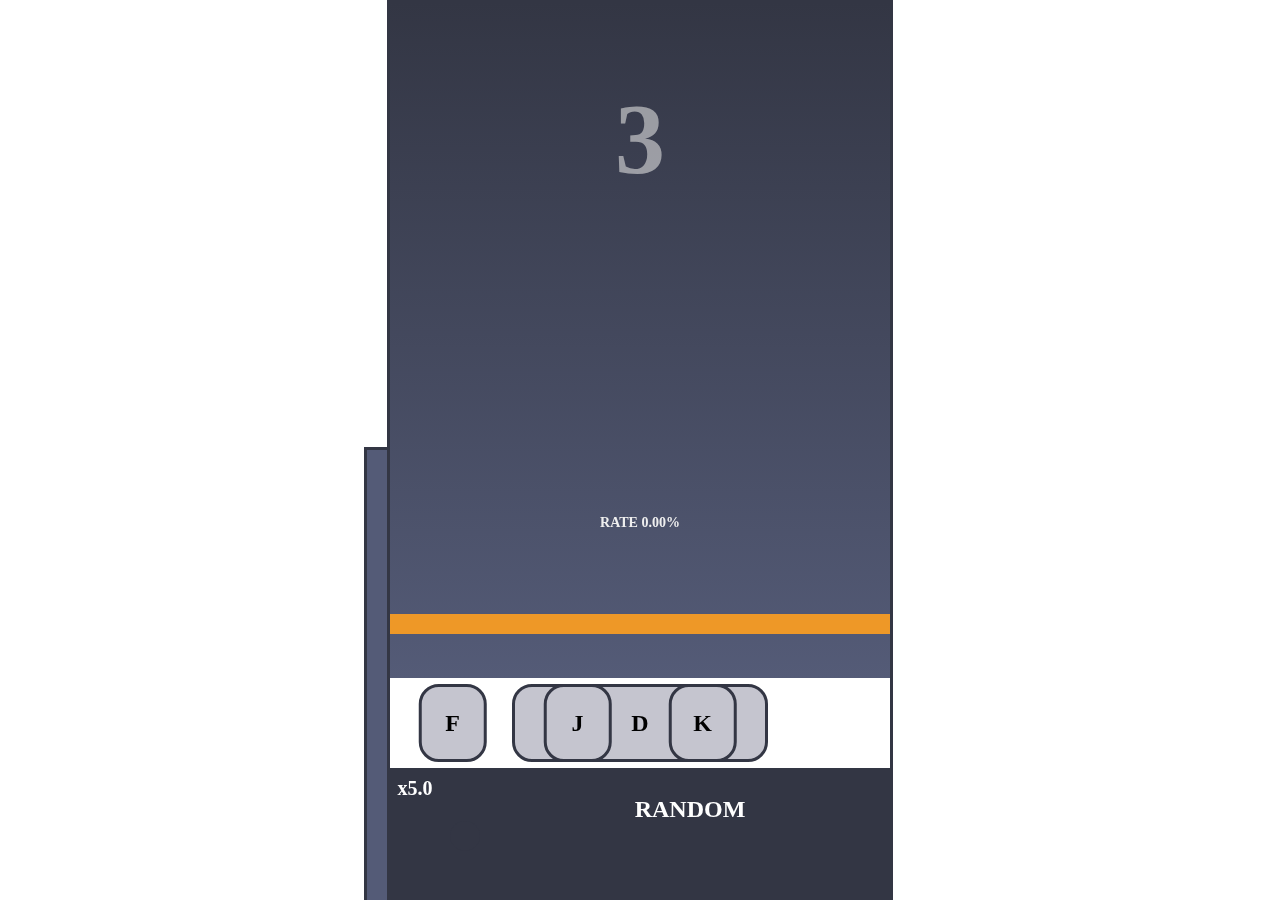
==== index.html @ 3076a6bd "add" ====
<!DOCTYPE html>
<html lang="kr">

<head>
    <meta charset="UTF-8">
    <title>Rhythm </title>
    <link rel="stylesheet" href="rhythm.css">
</head>

<body>
    <div id="testPage"></div>
    <div id="container">
        <div id="mainContainer">
            <div class="mainLine" id="11">
                <div class="hitLight" id="hL1"></div>
            </div>
            <div class="mainLine" id="12">
                <div class="hitLight" id="hL2"></div>
            </div>
            <div class="mainLine" id="13">
                <div class="hitLight" id="hL3"></div>
            </div>
            <div class="mainLine" id="14">
                <div class="hitLight" id="hL4"></div>
            </div>
            <div id="mainCounter" style="white-space: nowrap"></div>
            <div id="mainComboNumber"> </div>
            <div id="mainComboText"> </div>
            <div id="mainFooter"> </div>
            <div id="mainFooterRate">RATE 0.00%</div>
            <div id="mainFooterText"> </div>
            <div id="mainFooterTextDetail"> </div>
            <div id="mainEnding"> </div>
        </div>
        <div id="footerContainer">
            <div class="footerline">
                <div class="footerBtn" id="f1">
                    <div class="footerBtnText">D</div>
                </div>
            </div>
            <div class="footerLine">
                <div class="footerBtn" id="f2">
                    <div class="footerBtnText">F</div>
                </div>
            </div>
            <div class="footerLine">
                <div class="footerBtn" id="f3">
                    <div class="footerBtnText">J</div>
                </div>
            </div>
            <div class="footerLine">
                <div class="footerBtn" id="f4">
                    <div class="footerBtnText">K</div>
                </div>
            </div>
        </div>
        <div id="songContainer">
            <div id="songCD"> </div>
            <div id="songCDHole"> </div>
            <div id="songTitle">RANDOM </div>
            <div id="songScore"> </div>
            <div id="noteSpeed"> </div>
        </div>
        <div id="HPContainer">
            <div id="myHP"> </div>
        </div>
    </div>
    <div id="escContainer">
        <div id="escBtnBox">
            <div class="escBtn escBtnSelect" id="escConnectBtn">이어하기</div>
            <div class="escBtn" id="escReplayBtn">재시작</div>
            <div class="escBtn" id="escSettingBtn">환경설정</div>
            <div class="escBtn" id="escLobbyBtn">메인화면으로</div>
        </div>
    </div>
    <div id="overContainer">
        <div id="gameOver">GAME OVER</div>
        <div id="gameOverReplay">다시하기</div>
    </div>
</body>

</html>
<script src="rhythm.js"> </script>
---- rhythm.css ----
root {
    --degCD: 0;
    --myHPpercent: 100;

    font-family: '강한공군체';

}

#container {
    position: fixed;
    top: 0;
    left: 50%;
    transform: translate(-50%, 0);
    border: 3px solid rgb(51, 54, 68);
    width: 30%;
    min-width: 500px;
    height: 100%;
    user-select: none;

}

@keyframes stageClearAnimation {
    25% {
        transform: translate(calc(-50% + 10px), O);
    }

    50% {
        transform: translate(calc(-50% - 5px), O);
    }

    75% {
        transform: translate(calc(-50% + 5px), O);
    }

    100% {
        transform: translate(calc(-50% - 10px), 0);
    }
}

#mainContainer {
    position: relative;
    background: linear-gradient(to bottom, rgb(51, 54, 68), rgb(84, 91, 119));
    width: 100%;
    height: 75%;
}

.mainLine {
    position: relative;
    width: 25%;
    height: 100%;
    float: left;
}

.hitLight {
    z-index: 4;
    position: absolute;
    top: 92%;
    left: 50%;
    transform: translate(-50%, -50%);
    border-radius: 50%;
    border: solid Tpx rgb(236, 233, 220);
    box-shadow: 0 0 10px rgh(236, 233, 220),
        0 0 25px rgb(236, 233, 220),
        0 0 50px rgb(236, 233, 220);
    width: 50px;
    height: 50px;
    opacity: 0;
    transition: width 0.1s, height 0.1s;
}

.note {
    z-index: 2;
    position: absolute;
    transform: translate(0, -50%);
    border-radius: 10px;
    width: 100%;
    height: 20px;
    text-align: center;
}

.longnote {
    z-index: 1.9;
    position: absolute;
    transform: translate(0, -50%);
    width: 100%;
    text-align: center;
    vertical-align: middle;

}

.start {
    transform: translate(0, calc(-100% + 10px));
    border-radius: 10px;
}

.end {
    transform: translate(0, -10px);
    border-radius: 10px;
}

.whiteNote {
    background: linear-gradient(to bottom, rgh(255, 255, 255), rgb(189, 189, 189));
}

.whiteLongNote {
    background: rgb(255, 255, 255, 1);
}

.blueNote {
    background: linear-gradient(to bottom, rgb(172, 255, 237), rgb(27, 164, 255));

}

.blueLongNote {
    background: rgba(72, 182, 255, 1);
}

#mainCounter {
    z-index: 4;
    position: absolute;
    top: 20%;
    left: 50%;
    transform: translate(-50%, -50%);
    color: rgba(221, 221, 221, 0.6);
    font-size: 100px;
    font-weight: 700;
    text-align: center;
}

#mainFooter {
    position: absolute;
    top: 92%;
    transform: translate(0, -50%);
    background: rgb(238, 152, 39);
    width: 100%;
    height: 20px;
}

#mainFooterRate {
    z-index: 4;
    position: absolute;
    top: 77%;
    left: 50%;
    transform: translate(-50%, -50%);
    color: rgb(238, 238, 238);
    font-size: 14px;
    font-weight: 700;
}

#mainFooterText {
    z-index: 4;
    position: absolute;
    top: 82%;
    left: 50%;
    transform: translate(-50%, -50%);
    color: rgb(158, 158, 158);
    font-size: 42px;
    font-weight: 700;
}

#mainFooterTextDetail {
    z-index: 4;
    position: absolute;
    top: 82%;
    left: 65%;
    transform: translate(-50%, -50%);
    color: rgb(140, 161, 255);
    font-size: 18px;

}

@keyframes entryFooterText {
    0% {
        font-size: 36px;
    }

    100% {
        font-size: 42px;
    }

}

#mainComboNumber {
    z-index: 4;
    position: absolute;
    top: 20%;
    left: 50%;
    transform: translate(-50%, -50%);
    color: rgba(221, 221, 221, 0.6);
    font-size: 80px;
    font-weight: 700;
    text-align: center;

}

@keyframes entryCombo {
    0% {
        transform: translate(-50%, -30%);
    }

    100% {
        transform: translate(-50%, -50%);
    }

}

#mainComboText {
    position: absolute;
    top: 30%;
    left: 50%;
    transform: translate(-50%, -50%);
    color: rgba(221, 221, 221, 0.6);
    font-size: 24px;
    font-weight: 700;
    text-align: center;
}

#mainEnding {
    position: absolute;
    top: 20%;
    left: 50%;
    transform: translate(-50%, -50%);
    color: rgb(255, 255, 255);
    font-size: 70px;
    font-weight: 700;
    font-style: italic;
    text-align: center;
    opacity: 0;
}

@keyframes entryEnding {
    0% {
        font-size: 100px;
    }

    100% {
        font-size: 70px;
    }
}

#mainContainer:after {
    clear: both;
}

#footerContainer {
    z-index: 3;
    position: relative;
    background: rgh(236, 236, 236);
    width: 100%;
    height: 10%;
}

.footerLine {
    position: relative;
    width: 25%;
    height: 100%;
    float: left;
}

.footerBtn {
    position: absolute;
    top: 50%;
    left: 50%;
    transform: translate(-50%, -50%);
    border: solid 3px rgb(51, 54, 68);
    border-radius: 20px;
    background: rgb(197, 197, 207);
    width: 50%;
    height: 80%;
    transition: all 0.1s;
}

.footerBtnText {
    position: absolute;
    top: 50%;
    left: 50%;
    transform: translate(-50%, -50%);
    color: rgh(51, 54, 68);
    font-size: 24px;
    font-weight: 700;
}

.footerBtn:active {
    border-top: solid 7px rgb(51, 54, 68);
    background: rgb(238, 152, 39);
}

#songContainer {
    z-index: 3;
    position: relative;
    background: rgb(51, 54, 68);
    width: 100%;
    height: 15%;
}

#songCD {
    position: absolute;
    top: 50%;
    left: 15%;
    transform: translate(-50%, -50%);
    border-radius: 50%;
    background: linear-gradient(calc(var(--degCD) * 1deg), rgb(177, 176, 176) 30%, rgb(255, 255, 255), rgb(190, 190, 190) 70%);
    width: 100px;
    height: 100px;
}

#songCDHole {
    position: absolute;
    top: 50%;
    left: 15%;
    transform: translate(-50%, -50%);
    border-radius: 50%;
    background: rgb(51, 54, 68);
    width: 30px;
    height: 30px;
}

#songTitle {
    position: absolute;
    top: 30%;
    left: 60%;
    transform: translate(-50%, -50%);
    color: white;
    font-size: 24px;
    font-weight: 700;
}

#noteSpeed {
    position: absolute;
    top: 15%;
    left: 5%;
    transform: translate(-50%, -50%);
    color: white;
    font-size: 20px;
    font-weight: 700;

}

#HPContainer {
    position: absolute;
    bottom: 0;
    transform: translate(-100%, 0);
    border: solid 3px rgb(51, 54, 68);
    background: rgb(84, 91, 119);
    width: 20px;
    height: 50%;
}

#myHP {
    position: absolute;
    bottom: 0;
    background: rgh(255, 255, 255);
    width: 100%;
    height: calc(var(--myHPpercent) * 1%);
}

#escContainer {
    z-index: 5;
    position: fixed;
    top: 0;
    left: O;
    background: rgb(0, 0, 0, 0.5);
    width: 100%;
    height: 100%;
    user-select: none;
    pointer-events: none;
    opacity: 0;
}

#escBtnBox {
    position: absolute;
    top: 50%;
    left: 50%;
    transform: translate(-50%, -50%);

}

.escBtn {
    position: relative;
    left: 50%;
    transform: translate(-50%, 0);
    border-radius: 15px;
    background: rgb(84, 91, 119);
    width: 200px;
    color: white;
    padding: 15px;
    margin: 15px 0;
    font-size: 24px;
    font-weight: 700;
    text-align: center;
    white-space: nowrap;
    cursor: pointer;

}

.escBtnSelect {
    background: rgb(178, 182, 196);
    color: rgb(51, 54, 68);
}

#overContainer {
    z-index: 5;
    position: fixed;
    top: 0;
    left: 0;
    background: rgb(0, 0, 0);
    width: 100%;
    height: 100%;
    user-select: none;
    pointer-events: none;
    opacity: 0;

}

#gameOver {
    position: absolute;
    top: 40%;
    left: 50%;
    transform: translate(-50%, -50%);
    color: white;
    font-size: 80px;
    font-weight: 700;
    white-space: nowrap;
}

#gameOverReplay {
    position: absolute;
    top: 60%;
    left: 50%;
    transform: translate(-50%, -50%);
    border-radius: 15px;
    background: rgb(84, 91, 119);
    color: white;
    padding: 15px;
    font-size: 24px;
    font-weight: 700;
    white-space: nowrap;
    cursor: pointer;
    opacity: 0;
}
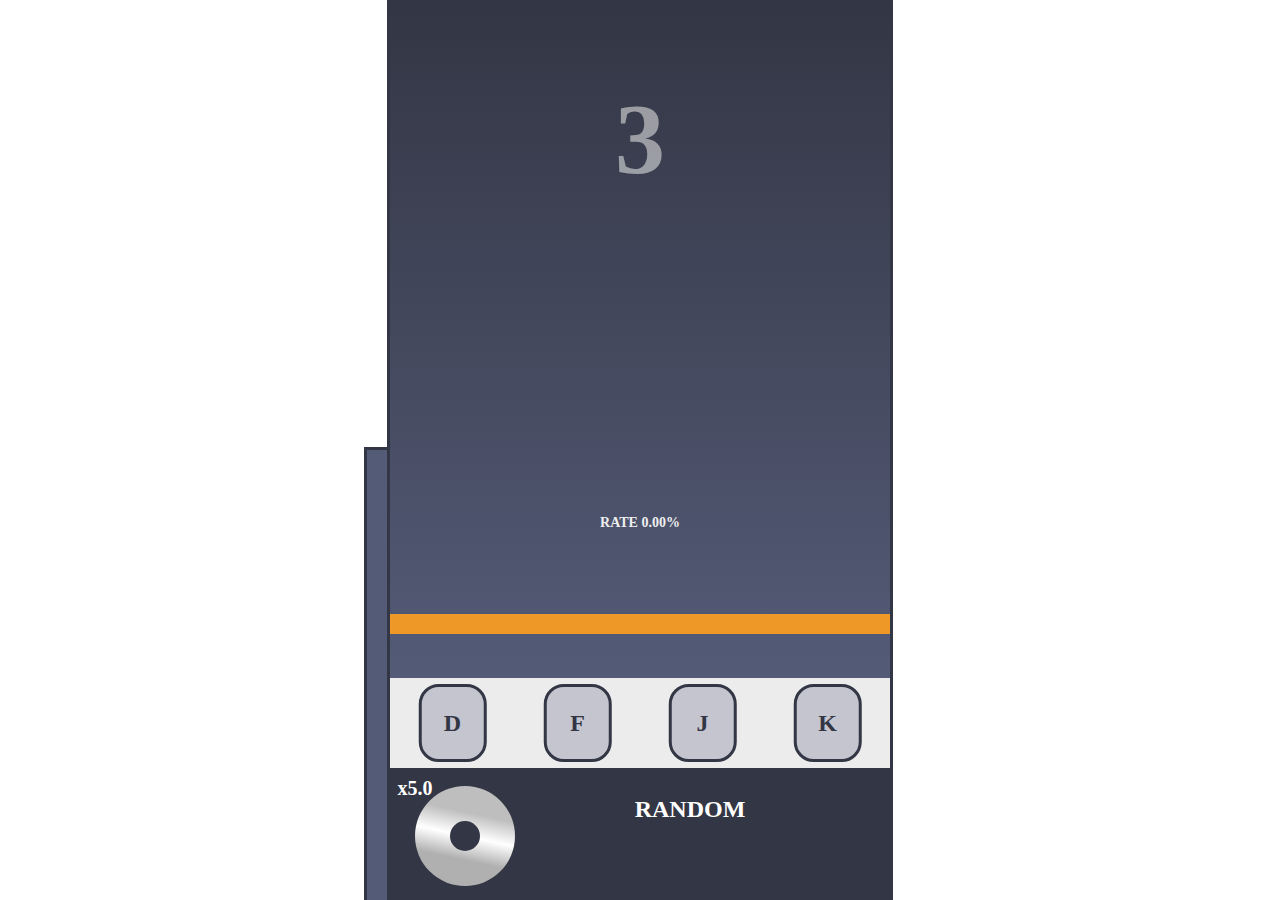
==== commit 9b88f8fb: "오타 수정" ====
--- a/index.html
+++ b/index.html
@@ -3,7 +3,7 @@
 
 <head>
     <meta charset="UTF-8">
-    <title>Rhythm </title>
+    <title>Rhythm</title>
     <link rel="stylesheet" href="rhythm.css">
 </head>
 
@@ -11,16 +11,16 @@
     <div id="testPage"></div>
     <div id="container">
         <div id="mainContainer">
-            <div class="mainLine" id="11">
+            <div class="mainLine" id="l1">
                 <div class="hitLight" id="hL1"></div>
             </div>
-            <div class="mainLine" id="12">
+            <div class="mainLine" id="l2">
                 <div class="hitLight" id="hL2"></div>
             </div>
-            <div class="mainLine" id="13">
+            <div class="mainLine" id="l3">
                 <div class="hitLight" id="hL3"></div>
             </div>
-            <div class="mainLine" id="14">
+            <div class="mainLine" id="l4">
                 <div class="hitLight" id="hL4"></div>
             </div>
             <div id="mainCounter" style="white-space: nowrap"></div>
@@ -33,7 +33,7 @@
             <div id="mainEnding"> </div>
         </div>
         <div id="footerContainer">
-            <div class="footerline">
+            <div class="footerLine">
                 <div class="footerBtn" id="f1">
                     <div class="footerBtnText">D</div>
                 </div>
--- a/rhythm.css
+++ b/rhythm.css
@@ -21,15 +21,15 @@
 
 @keyframes stageClearAnimation {
     25% {
-        transform: translate(calc(-50% + 10px), O);
+        transform: translate(calc(-50% + 10px), 0);
     }
 
     50% {
-        transform: translate(calc(-50% - 5px), O);
+        transform: translate(calc(-50% - 5px), 0);
     }
 
     75% {
-        transform: translate(calc(-50% + 5px), O);
+        transform: translate(calc(-50% + 5px), 0);
     }
 
     100% {
@@ -58,8 +58,8 @@
     left: 50%;
     transform: translate(-50%, -50%);
     border-radius: 50%;
-    border: solid Tpx rgb(236, 233, 220);
-    box-shadow: 0 0 10px rgh(236, 233, 220),
+    border: solid 1px rgb(236, 233, 220);
+    box-shadow: 0 0 10px rgb(236, 233, 220),
         0 0 25px rgb(236, 233, 220),
         0 0 50px rgb(236, 233, 220);
     width: 50px;
@@ -99,7 +99,7 @@
 }
 
 .whiteNote {
-    background: linear-gradient(to bottom, rgh(255, 255, 255), rgb(189, 189, 189));
+    background: linear-gradient(to bottom, rgb(255, 255, 255), rgb(189, 189, 189));
 }
 
 .whiteLongNote {
@@ -245,7 +245,7 @@
 #footerContainer {
     z-index: 3;
     position: relative;
-    background: rgh(236, 236, 236);
+    background: rgb(236, 236, 236);
     width: 100%;
     height: 10%;
 }
@@ -275,7 +275,7 @@
     top: 50%;
     left: 50%;
     transform: translate(-50%, -50%);
-    color: rgh(51, 54, 68);
+    color: rgb(51, 54, 68);
     font-size: 24px;
     font-weight: 700;
 }
@@ -349,7 +349,7 @@
 #myHP {
     position: absolute;
     bottom: 0;
-    background: rgh(255, 255, 255);
+    background: rgb(255, 255, 255);
     width: 100%;
     height: calc(var(--myHPpercent) * 1%);
 }
@@ -358,7 +358,7 @@
     z-index: 5;
     position: fixed;
     top: 0;
-    left: O;
+    left: 0;
     background: rgb(0, 0, 0, 0.5);
     width: 100%;
     height: 100%;
